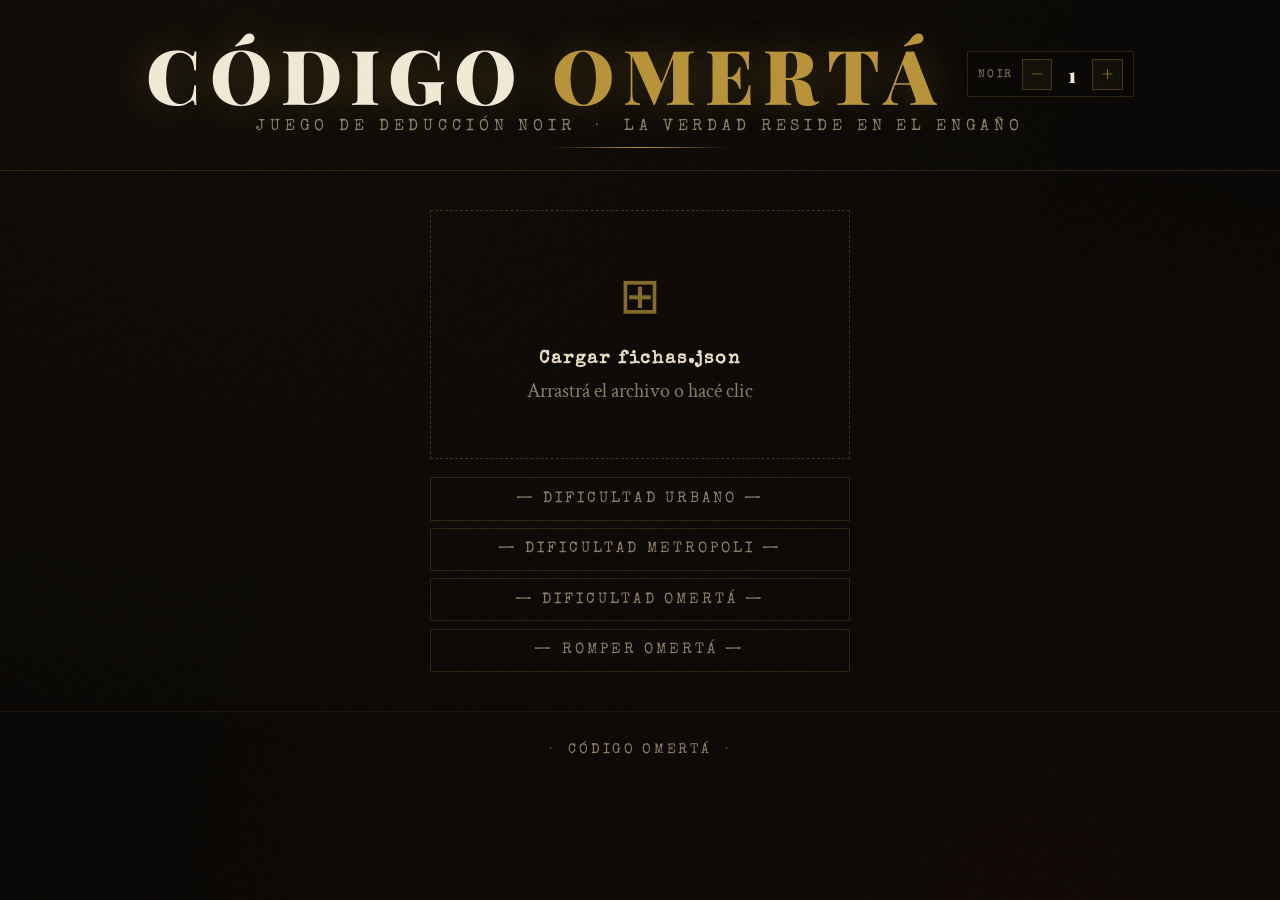
==== index.html @ 235cc838 "Add files via upload" ====
<!DOCTYPE html>
<html lang="es">
<head>
<meta charset="UTF-8">
<meta name="viewport" content="width=device-width, initial-scale=1.0">
<title>Código Omertá</title>
<link rel="icon" type="image/x-icon" href="assets/icon.ico">
<link rel="shortcut icon" type="image/x-icon" href="assets/icon.ico">
<link href="https://fonts.googleapis.com/css2?family=Playfair+Display:ital,wght@0,700;0,900;1,700&family=Special+Elite&family=Crimson+Text:ital,wght@0,400;0,600;1,400&display=swap" rel="stylesheet">
<link rel="stylesheet" href="css/estilo.css">
<script defer src="https://cloud.umami.is/script.js" data-website-id="58cd7a95-952a-4917-843e-e14edb007d54"></script>
</head>
<body>

<header class="cabecera">
  <div class="cabecera-fila">
    <div class="titulo-juego">Código <span>Omertá</span></div>
    <div class="noir-control" aria-label="Control Noir">
      <span class="noir-label">NOIR</span>
      <button class="noir-btn" id="noir-menos" type="button" title="Bajar nivel noir">−</button>
      <div class="noir-num" id="noir-num">1</div>
      <button class="noir-btn" id="noir-mas" type="button" title="Subir nivel noir">+</button>
    </div>
  </div>
  <div class="subtitulo">Juego de deducción noir &nbsp;·&nbsp; La Verdad Reside en el Engaño</div>
</header>

<!-- PANTALLA DE CARGA -->
<div id="pantalla-carga">
  <div style="display:flex;flex-direction:column;align-items:center;gap:.75rem;width:100%;max-width:420px;margin:0 auto;">
    <div class="zona-carga" id="zona-drop" style="width:100%;">
      <input type="file" id="input-json" accept=".json">
      <div class="zona-carga-icono">⊞</div>
      <strong>Cargar fichas.json</strong>
      <p style="margin-top:.5rem">Arrastrá el archivo o hacé clic</p>
    </div>

    <div style="display:flex;flex-direction:column;align-items:center;gap:.4rem;width:100%;margin-top:.3rem;">
      <button class="btn-demo" onclick="cargarJSON('json/fichas_urbano.json')">— Dificultad Urbano —</button>
      <button class="btn-demo" onclick="cargarJSON('json/fichas_metro.json')">— Dificultad Metropoli —</button>
      <button class="btn-demo" onclick="cargarJSON('json/fichas_omerta.json')">— Dificultad Omertá —</button>
      <button class="btn-demo" onclick="cargarJSON('json/casos_finales.json')">— Romper Omertá —</button>
    </div>
  </div>
</div>

<!-- PANTALLA DE JUEGO -->
<div id="pantalla-juego">
  <nav class="nav-fichas" id="nav-fichas">
    <button class="btn-volver" onclick="volverInicio()">← Salir</button>
  </nav>
  <div class="contenido-ficha" id="contenido-ficha"></div>
  
    <div class="reglas-portada">
    <div class="reglas-titulo">Instrucciones de juego</div>
    <div class="regla">
      <div class="regla-num">1</div>
      <div class="regla-txt"><strong>Misión:</strong> Descubrí al único culpable entre los sospechosos del caso.</div>
    </div>
    <div class="regla">
      <div class="regla-num">2</div>
      <div class="regla-txt"><strong>Evidencia:</strong> Cada ficha indica la cantidad exacta de <em>verdades</em> en la partida. El resto miente. No te fíes.</div>
    </div>
    <div class="regla">
      <div class="regla-num">3</div>
      <div class="regla-txt"><strong>Instinto:</strong> Una acusación <strong>mentira</strong> descarta al acusado. Una descripción <strong>mentira</strong> descarta ese rasgo del culpable.</div>
    </div>
    <div class="regla">
      <div class="regla-num">4</div>
      <div class="regla-txt"><strong>Niebla gris:</strong> Los inocentes mienten por muchas razones. El culpable puede decir la verdad para despistar.</div>
    </div>
    <div class="regla">
      <div class="regla-num">5</div>
      <div class="regla-txt">Cuando estés seguro, seleccioná un sospechoso y Acusalo Formalmente</em>.</div>
    </div>
    <div class="regla">
      <div class="regla-num">◆</div>
      <div class="regla-txt">Resuelve todos los crimenes de una Ficha de Casos y pon bajo custodia a los sospechosos, una vez reunas a los conspiradores podras desenmascarar a la mente maestra en las sombras.</div>
    </div>
  </div>
  
  
</div>


  
  
<div class="ornamento" id="ornamento-pie" style="display:none"><span class="span_pie">✦ ✦ &nbsp;</span>UN BUEN DETECTIVE DEDUCE MÁS DE UNA MENTIRA QUE DE UNA VERDAD<span class="span_pie">&nbsp; ✦ ✦</span></div>
<footer class="pie">&nbsp;·&nbsp; Código Omertá &nbsp;·&nbsp; <span id="pie-info"></span></footer>

<audio id="noir-audio" preload="auto" loop></audio>

<script src="js/nucleo.js"></script>
<script src="js/historial.js"></script>
<script src="js/juego.js"></script>
<script src="js/interacciones.js"></script>
<script src="js/hilos.js"></script>
<script src="js/ayuda.js"></script>
</body>
</html>
---- css/estilo.css ----
:root {
    --negro:       #0a0806;
    --carbon:      #111009;
    --tinta:       #1a1610;
    --sepia:       #2a2218;
    --oro-viejo:   #b8933a;
	--oro-sospechoso:   #b8933a;
    --oro-suave:   #7C6327;
    --crema:       #e8dcc4;
    --crema-suave: #f0e8d4;
    --rojo-sangre: #7a1a1a;
    --rojo-vivo:   #9b2020;
    --verde-pista: #2a4a2a;
    --verde-claro: #4a8a4a;
    --amarillo-suave: #d4b44a;
    --texto-principal: #d4c9a8;
    --texto-suave:     #8a7d65;
	
  }

  * { margin:0; padding:0; box-sizing:border-box; }

  html { font-size: 18px; }

  body {
    background-color: var(--negro);
    color: var(--texto-principal);
    font-family: 'Crimson Text', Georgia, serif;
    font-size: 1rem;
    min-height: 100vh;
    background-image:
      radial-gradient(ellipse at 20% 0%,  rgba(184,147,58,0.04) 0%, transparent 60%),
      radial-gradient(ellipse at 80% 100%, rgba(122,26,26,0.06)  0%, transparent 60%);
  }
  body::before {
    content:''; position:fixed; inset:0; pointer-events:none; z-index:9999; opacity:0.3;
    background-image:url("data:image/svg+xml,%3Csvg viewBox='0 0 200 200' xmlns='http://www.w3.org/2000/svg'%3E%3Cfilter id='n'%3E%3CfeTurbulence type='fractalNoise' baseFrequency='0.85' numOctaves='4' stitchTiles='stitch'/%3E%3C/filter%3E%3Crect width='100%25' height='100%25' filter='url(%23n)' opacity='0.05'/%3E%3C/svg%3E");
  }

  /* ── HEADER ── */
  .cabecera {
    text-align:center; padding:2rem 2rem 1.2rem;
    border-bottom:1px solid rgba(184,147,58,0.2);
  }
  .cabecera::after {
    content:''; display:block; width:180px; height:1px; margin:.7rem auto 0;
    background:linear-gradient(90deg,transparent,var(--oro-viejo),transparent);
  }
  .titulo-juego {
    font-family:'Playfair Display',serif; font-size:clamp(2.5rem,6vw,4.2rem);
    font-weight:900; letter-spacing:.12em; text-transform:uppercase;
    color:var(--crema-suave); text-shadow:0 0 40px rgba(184,147,58,.3); line-height:1;
  }
  .titulo-juego span { color:var(--oro-viejo); }
  .subtitulo {
    font-family:'Special Elite',monospace; font-size:.9rem; letter-spacing:.3em;
    color:var(--texto-suave); text-transform:uppercase; margin-top:.4rem;
  }

  .cabecera-fila {
    display:flex; align-items:center; justify-content:center; gap:1.2rem;
    flex-wrap:wrap;
  }

  .noir-control {
    display:flex; align-items:center; gap:.45rem;
    padding:.4rem .55rem .35rem;
    border:1px solid rgba(184,147,58,.2);
    background:rgba(0,0,0,.14);
    min-width:fit-content;
  }
  .noir-label {
    font-family:'Special Elite',monospace; font-size:.62rem; letter-spacing:.22em;
    text-transform:uppercase; color:var(--texto-suave);
  }
  .noir-btn {
    width:1.7rem; height:1.7rem; border:1px solid rgba(184,147,58,.3);
    background:rgba(184,147,58,.06); color:var(--oro-viejo);
    font-family:'Playfair Display',serif; font-size:1.1rem; font-weight:900;
    cursor:pointer; transition:all .18s; line-height:1;
    display:flex; align-items:center; justify-content:center;
    -webkit-appearance:none; appearance:none; flex-shrink:0;
  }
  .noir-btn:hover { background:rgba(184,147,58,.18); border-color:var(--oro-viejo); }
  .noir-btn:active { transform:scale(.92); }
  .noir-num {
    min-width:1.3rem; text-align:center;
    font-family:'Playfair Display',serif; font-size:1.15rem; font-weight:900;
    color:var(--crema-suave);
  }

  body.noir-2,
  body.noir-3,
  body.noir-4 {
    --oro-viejo:   #ffffff;
    --crema:       #ffffff;
    --crema-suave: #ffffff;
    --texto-principal: #ffffff;
    --texto-suave:  #ffffff;
	--oro-suave:   #5C5C5C;
	--oro-sospechoso:   #9b2020;
  }
  body.noir-2 .titulo-juego,
  body.noir-3 .titulo-juego,
  body.noir-4 .titulo-juego { color:#ffffff; text-shadow:none; }
  body.noir-2 .titulo-juego span,
  body.noir-3 .titulo-juego span,
  body.noir-4 .titulo-juego span { color:#9b2020; }
  body.noir-2 .subtitulo,
  body.noir-2 .tag,
  body.noir-2 .decl-atrib,
  
  body.noir-2 .decl-id,
  body.noir-2 .card-atribs,
  body.noir-2 .btn-ficha,
  body.noir-2 .btn-volver,
  body.noir-2 .btn-sec,
  body.noir-2 .btn-demo,
  body.noir-2 .noir-label,
  body.noir-2 .noir-num,
  body.noir-2 .acusaciones-label,
  body.noir-3 .subtitulo,
  body.noir-3 .tag,
  body.noir-3 .decl-atrib,
  body.noir-3 .decl-cat,
  
  body.noir-3 .card-atribs,
  body.noir-3 .btn-ficha,
  body.noir-3 .btn-volver,
  body.noir-3 .btn-sec,
  body.noir-3 .btn-demo,
  body.noir-3 .noir-label,
  body.noir-3 .noir-num,
  body.noir-3 .acusaciones-label,
  body.noir-4 .subtitulo,
  body.noir-4 .tag,
  body.noir-4 .decl-atrib,
  body.noir-4 .decl-cat,
  
  body.noir-4 .card-atribs
  body.noir-4 .btn-ficha,
  body.noir-4 .btn-volver,
  body.noir-4 .btn-sec,
  body.noir-4 .btn-demo,
  body.noir-4 .noir-label,
  body.noir-4 .noir-num,
  body.noir-4 .acusaciones-label {
    color:#a1a1a1;
  }
  body.noir-2 .decl-cat,
  body.noir-3 .decl-id,
  body.noir-4 .decl-id {
	color:#FFFFFF;
  }
  
  body.noir-2 .tag,
  body.noir-2 .noir-control,
  body.noir-2 .noir-btn,
  body.noir-2 .btn-ficha,
  body.noir-2 .btn-volver,
  body.noir-2 .btn-sec,
  body.noir-2 .btn-demo,
  body.noir-3 .tag,
  body.noir-3 .noir-control,
  body.noir-3 .noir-btn,
  body.noir-3 .btn-ficha,
  body.noir-3 .btn-volver,
  body.noir-3 .btn-sec,
  body.noir-3 .btn-demo,
  body.noir-4 .tag,
  body.noir-4 .noir-control,
  body.noir-4 .noir-btn,
  body.noir-4 .btn-ficha,
  body.noir-4 .btn-volver,
  body.noir-4 .btn-sec,
  body.noir-4 .btn-demo {
    border-color:rgba(255,255,255,.35);
  }
  /* noir: fracaso con opacidad baja, éxito preserva rojo */
  body.noir-2 .btn-ficha.hist-fracaso,
  body.noir-3 .btn-ficha.hist-fracaso,
  body.noir-4 .btn-ficha.hist-fracaso {
    opacity:.3; border-color:rgba(255,255,255,.2); color:#a1a1a1;
  }
  body.noir-2 .btn-ficha.hist-exito,
  body.noir-3 .btn-ficha.hist-exito,
  body.noir-4 .btn-ficha.hist-exito {
    border-color:var(--rojo-sangre); color:var(--rojo-sangre);
  }
  body.noir-2 .btn-ficha.hist-exito.activo,
  body.noir-3 .btn-ficha.hist-exito.activo,
  body.noir-4 .btn-ficha.hist-exito.activo {
    background:var(--rojo-sangre); color:#fff; border-color:var(--rojo-sangre);
  }
  body.noir-2 .ficha-numero,
  body.noir-3 .ficha-numero,
  body.noir-4 .ficha-numero {
	color: rgba(255,255,255,.3);
  }

  /* ── CARGA ── */
  #pantalla-carga {
    display:flex; flex-direction:column; align-items:center; justify-content:center;
    min-height:60vh; gap:2rem;
  }
  .zona-carga {
    border:1px dashed rgba(184,147,58,.3); padding:3rem 4rem; text-align:center;
    cursor:pointer; transition:all .3s; position:relative;
  }
  .zona-carga:hover { border-color:var(--oro-viejo); background:rgba(184,147,58,.03); }
  .zona-carga input[type=file] { position:absolute; inset:0; opacity:0; cursor:pointer; width:100%; height:100%; }
  .zona-carga-icono { font-size:2.8rem; color:var(--oro-viejo); margin-bottom:.8rem; opacity:.7; }
  .zona-carga p   { color:var(--texto-suave); font-size:1.1rem; }
  .zona-carga strong { color:var(--crema); font-family:'Special Elite',monospace; font-size:1rem; letter-spacing:.1em; }
  .btn-demo {
    font-family:'Special Elite',monospace; font-size:.85rem; letter-spacing:.2em; width:100%; 
    text-transform:uppercase; color:var(--texto-suave); background:none;
    border:1px solid rgba(184,147,58,.2); padding:.7rem 1.8rem; cursor:pointer; transition:all .3s;
  }
  .btn-demo:hover { color:var(--oro-viejo); border-color:var(--oro-viejo); }

  /* ── JUEGO ── */
  #pantalla-juego { display:none; }

  /* ── NAV FICHAS ── */
  .nav-fichas {
    display:flex; align-items:center; justify-content:center; gap:.5rem;
    padding:1rem 2rem; border-bottom:1px solid rgba(184,147,58,.1); flex-wrap:wrap;
  }
  .btn-volver {
    font-family:'Special Elite',monospace; font-size:.75rem; letter-spacing:.15em;
    padding:.4rem .9rem; background:none; border:1px solid rgba(184,147,58,.15);
    color:var(--texto-suave); cursor:pointer; transition:all .2s; text-transform:uppercase;
    -webkit-appearance:none; appearance:none;
  }
  .btn-volver:hover { color:var(--rojo-sangre); border-color:var(--rojo-sangre); }
  .btn-ficha {
    font-family:'Special Elite',monospace; font-size:.8rem; letter-spacing:.15em;
    padding:.4rem .9rem; background:none; border:1px solid rgba(184,147,58,.2);
    color:var(--texto-suave); cursor:pointer; transition:all .2s;
    -webkit-appearance:none; appearance:none;
  }
  .btn-ficha:hover { color:var(--crema); border-color:var(--oro-viejo); }
  .btn-ficha.activo  { background:var(--oro-viejo); color:var(--negro); border-color:var(--oro-viejo); }
  /* historial: éxito=rojo, fracaso=gris */
  .btn-ficha.hist-exito  { border-color:var(--rojo-sangre); color:var(--rojo-sangre); }
  .btn-ficha.hist-exito.activo  { background:var(--rojo-sangre); color:var(--crema); border-color:var(--rojo-sangre); }
  .btn-ficha.hist-fracaso { border-color:rgba(130,130,130,.4); color:rgba(130,130,130,.6); }
  .btn-ficha.hist-fracaso.activo { background:rgba(100,100,100,.3); color:var(--crema); border-color:rgba(130,130,130,.5); }
  /* caso final: distinguido en rojo sangre, bloqueado hasta resolver los casos previos */
  .btn-ficha.caso-final { border-color:var(--rojo-sangre); }
  .btn-ficha.bloqueado {
    cursor:not-allowed; opacity:.45; color:rgba(130,130,130,.5);
    border-style:dashed; border-color:rgba(130,130,130,.35);
  }
  .btn-ficha.bloqueado:hover { color:rgba(130,130,130,.5); border-color:rgba(130,130,130,.35); }
  .btn-reset-nav {
    font-family:'Special Elite',monospace; font-size:.65rem; letter-spacing:.15em;
    text-transform:uppercase; color:var(--texto-suave); background:none;
    border:1px solid rgba(184,147,58,.15); padding:.35rem .7rem; cursor:pointer;
    transition:all .2s; margin-left:.3rem;
    -webkit-appearance:none; appearance:none;
  }
  .btn-reset-nav:hover { color:var(--rojo-sangre); border-color:var(--rojo-sangre); }

  /* ── CONTENIDO ── */
  .contenido-ficha { max-width:1025px; margin:0 auto; padding:2rem 1.5rem 1rem; position:relative; }

  .ficha-header {
    display:flex; align-items:flex-start; justify-content:space-between;
    margin-bottom:1.8rem; padding-bottom:1rem;
    border-bottom:1px solid rgba(184,147,58,.15); gap:1rem; flex-wrap:wrap;
  }
  .ficha-numero {
    font-family:'Playfair Display',serif; font-size:3rem; font-weight:900;
    color:rgba(184,147,58,.4); line-height:1;
  }
  .ficha-meta { flex:1; }
  .ficha-titulo {
    font-family:'Playfair Display',serif; font-size:1.5rem; font-weight:700;
    font-style:italic; color:var(--crema-suave); margin-bottom:.35rem;
  }
  .ficha-distrito {
    font-family:'Special Elite',monospace; font-size:.78rem; letter-spacing:.18em;
    text-transform:uppercase; color:var(--oro-viejo); margin-bottom:.6rem;
  }
  .ficha-tags { display:flex; gap:.5rem; flex-wrap:wrap; }
  .tag {
    font-family:'Special Elite',monospace; font-size:.75rem; letter-spacing:.2em;
    text-transform:uppercase; padding: 0.35rem .65rem 0.25rem .65rem; border:1px solid;
  }
  .tag-dificultad { border-color:var(--oro-viejo); color:var(--oro-viejo); }
  .tag-info       { border-color:rgba(184,147,58,.3); color:var(--texto-suave); }

  .seccion-titulo {
    font-family:'Special Elite',monospace; font-size:.8rem; letter-spacing:.35em;
    text-transform:uppercase; color:var(--texto-suave); margin-bottom:.9rem;
    display:flex; align-items:center; gap:1rem;
  }
  .seccion-titulo::after { content:''; flex:1; height:1px; background:rgba(184,147,58,.15); }

  /* ── GRID SOSPECHOSOS ── */
  .grid-sospechosos {
    display:grid; grid-template-columns:repeat(auto-fill,minmax(180px,1fr));
    gap:1rem; margin-bottom:2.5rem;
  }

  .carta-sospechoso {
    border:1px solid rgba(184,147,58,.15); background:var(--carbon);
    cursor:pointer; transition:all .22s; position:relative; overflow:hidden;
    user-select:none;
  }
  .carta-sospechoso::before {
    content:''; position:absolute; inset:0;
    background:linear-gradient(135deg,rgba(184,147,58,.03) 0%,transparent 60%);
    pointer-events:none;
  }
  .carta-sospechoso:hover:not(.bloqueada) {
    border-color:var(--oro-suave); transform:translateY(-2px);
    box-shadow:0 6px 20px rgba(0,0,0,.6);
  }
  /* estados jugador */
  .carta-sospechoso.sospechado {
    border-color:var(--oro-sospechoso);
  }
  .carta-sospechoso.inocente-marcado {
    opacity:.38; border-color:rgba(184,147,58,.06);
  }
  .carta-sospechoso.inocente-marcado::after {
    content:'INOCENTE'; position:absolute; inset:0; display:flex; align-items:center;
    justify-content:center; font-family:'Special Elite',monospace; font-size:.6rem;
    letter-spacing:.2em; color:rgba(255,255,255,.25); pointer-events:none;
  }
  /* estados revelados */
  .carta-sospechoso.culpable-revelado {
    border-color:var(--rojo-vivo);
    box-shadow:0 0 0 2px rgba(155,32,32,.5),0 8px 24px rgba(122,26,26,.4);
  }
  .carta-sospechoso.inocente-revelado { opacity:.42; border-color:rgba(184,147,58,.06); }
  .carta-sospechoso.bloqueada { cursor:default; }

  /* avatar */
  .avatar-wrap {
    width:100%; aspect-ratio:585/743; background:var(--sepia); overflow:hidden;
    display:flex; align-items:center; justify-content:center; position:relative;
  }
  .avatar-wrap img {
    width:100%; height:100%; object-fit:cover; object-position:top center;
    display:block;
  }
  .avatar-emoji {
    font-size:2.4rem; color:rgba(184,147,58,.25);
    font-family:'Playfair Display',serif; font-style:italic;
  }
  /* overlay tachado inocente */
  .inocente-marcado .avatar-wrap::after {
    content:'✕'; position:absolute; inset:0; display:flex; align-items:center;
    justify-content:center; font-size:3.5rem; color:rgba(180,60,60,.35);
    font-family:sans-serif; pointer-events:none;
  }

  .badge-culpable {
    position:absolute; top:.35rem; right:.35rem;
    background:var(--rojo-sangre); color:var(--crema);
    font-family:'Special Elite',monospace; font-size:.5rem; letter-spacing:.1em;
    padding:.12rem .35rem; text-transform:uppercase; display:none; z-index:2;
  }
  .culpable-revelado .badge-culpable { display:block; }

  .card-info { padding:.65rem .75rem; }
  .card-nombre {
    font-family:'Playfair Display',serif; font-size:1rem; font-weight:700;
    color:var(--crema-suave); line-height:1.2; margin-bottom:.2rem;
  }
  .card-atribs {
    font-family:'Special Elite',monospace; font-size:.68rem; letter-spacing:.1em;
    color:var(--texto-suave); text-transform:uppercase;
  }

  /* ── TOGGLE INOCENTE ── */
  .btn-toggle-inocente {
    width:100%; padding:.35rem .4rem; background:rgba(184,147,58,.04);
    border:none; border-top:1px solid rgba(184,147,58,.1);
    color:var(--texto-suave); font-family:'Special Elite',monospace;
    font-size:.7rem; letter-spacing:.12em; text-transform:uppercase;
    cursor:pointer; transition:all .2s;
  }
  .btn-toggle-inocente:hover { background:rgba(184,147,58,.09); color:var(--crema); }
  .inocente-marcado .btn-toggle-inocente {
    background:rgba(180,60,60,.07); color:rgba(180,100,100,.6);
    border-top-color:rgba(180,60,60,.15);
  }

  /* ── DECLARACIONES ── */
  .lista-declaraciones { display:flex; flex-direction:column; gap:1px; margin-bottom:2.5rem; }

  .declaracion {
    background:var(--carbon); border-left:2px solid rgba(184,147,58,.1);
    padding:.95rem 1.1rem .95rem .5rem; display:grid;
    grid-template-columns:auto 1fr auto;
    gap:.9rem; align-items:start; transition:border-color .25s;
  }
  .declaracion:hover { border-left-color:rgba(184,147,58,.28); }
  .declaracion.verdad-revelada  { border-left-color:rgba(100,180,100,.65); }
  .declaracion.mentira-revelada { border-left-color:rgba(180,60,60,.65); }

  .decl-id {
    font-family:'Special Elite',monospace; font-size:.75rem;
    color:var(--texto-suave); letter-spacing:.1em; padding-top:.12rem; white-space:nowrap;
  }
  .decl-cuerpo { }

  .decl-topbar{
    display:flex; align-items:center; justify-content:space-between;
    margin-bottom:.45rem; gap:1rem;
  }
  .decl-persona{
    display:flex; align-items:center; gap:.55rem; flex-wrap:wrap;
  }
  .decl-atrib{
    font-family:'Special Elite',monospace; font-size:.62rem; letter-spacing:.12em;
    text-transform:uppercase; color:var(--oro-viejo);
  }
  .decl-chinches-bar{ display:flex; gap:1.35rem; align-items:center; }
  .decl-nombre {
    font-family:'Playfair Display',serif; font-size:1.1rem; font-weight:700;
    color:var(--crema); margin-bottom:.12rem;
    cursor:pointer; transition:opacity .2s, color .2s;
    user-select:none;
  }
  .decl-nombre:hover { color:var(--oro-viejo); }
  .decl-nombre.inocente-decl { opacity:.35; color:var(--texto-suave); }
  .decl-nombre.culpable-decl { color:#9b2121; text-shadow:0 0 8px rgba(224,48,48,.45); }
  .decl-cat {
    font-family:'Special Elite',monospace; font-size:.7rem; letter-spacing:.15em;
    text-transform:uppercase; color:var(--texto-suave); margin-bottom:.45rem;
  }
  .decl-texto { font-size:1.1rem; line-height:1.65; color:var(--texto-principal); font-style:italic; }

  /* ── MARCADOR V/M del jugador ── */
  .decl-marcador {
    display:flex; flex-direction:column; gap:.3rem; align-items:center; padding-top:.05rem;
  }
  .btn-vm {
    width:2.4rem; height:2.4rem; border:1px solid; background:none;
    font-family:'Playfair Display',serif; font-size:1.1rem; font-weight:900;
    cursor:pointer; transition:all .18s; line-height:1;
    display:flex; align-items:center; justify-content:center;
    touch-action:manipulation; -webkit-tap-highlight-color:transparent; user-select:none;
  }
  .btn-vm.v-btn { border-color:rgba(100,180,100,.3); color:rgba(100,180,100,.4); }
  .btn-vm.v-btn.activo { background:rgba(100,180,100,.15); border-color:#6ab46a; color:#6ab46a; }
  .btn-vm.v-btn.amarillo { background:rgba(212,180,74,.15); border-color:#d4b44a; color:#d4b44a; }
  .btn-vm.m-btn { border-color:rgba(180,60,60,.3); color:rgba(180,60,60,.4); }
  .btn-vm.m-btn.activo { background:rgba(180,60,60,.15); border-color:#b43c3c; color:#b43c3c; }
  .btn-vm.m-btn.amarillo { background:rgba(212,180,74,.15); border-color:#d4b44a; color:#d4b44a; }
  /* :hover solo en dispositivos con puntero real (mouse). En táctiles, :hover
     queda "pegado" tras el toque (no hay mouseout) y simulaba el look de .activo
     incluso cuando el botón ya estaba apagado → por eso nunca se veía gris. */
  @media (hover:hover) and (pointer:fine) {
    .btn-vm.v-btn:hover { background:rgba(100,180,100,.15); border-color:#6ab46a; color:#6ab46a; }
    .btn-vm.m-btn:hover { background:rgba(180,60,60,.15); border-color:#b43c3c; color:#b43c3c; }
  }

  /* VM de revelación (reemplaza los botones) */
  .decl-vm-resultado {
    font-family:'Playfair Display',serif; font-size:1.5rem; font-weight:900;
    min-width:2rem; text-align:center; display:none; padding-top:.05rem;
  }
  .decl-vm-resultado.v { color:#6ab46a; display:block; }
  .decl-vm-resultado.m { color:#b43c3c; display:block; }
  .decl-vm-resultado.s {
    color:var(--texto-suave); display:block; font-size:1.2rem; opacity:.55;
    letter-spacing:.05em;
  }
  /* declaración silenciada por Omertá */
  .declaracion.silenciada-revelada {
    border-left-color:rgba(155,32,32,.45);
    opacity:.62;
  }
  .declaracion.silenciada-revelada .decl-texto {
    text-decoration: line-through;
    text-decoration-color: rgba(155,32,32,.4);
  }

  /* ── ZONA ACCIÓN ── */
  .zona-accion {
    background:var(--carbon); border:1px solid rgba(184,147,58,.15);
    padding:1.3rem 1.6rem; margin-bottom:1.4rem;
  }
  .accion-pregunta {
    font-family:'Playfair Display',serif; font-size:1.25rem; font-style:italic;
    color:var(--crema-suave); margin-bottom:.8rem;
  }
  .accion-seleccion {
    font-family:'Special Elite',monospace; font-size:.9rem; letter-spacing:.1em;
    color:var(--oro-viejo); margin-bottom:1rem; min-height:1.1em;
  }
  .btn-acusar {
    font-family:'Special Elite',monospace; font-size:.85rem; letter-spacing:.25em;
    text-transform:uppercase; padding:.85rem 2.2rem; background:var(--rojo-sangre);
    color:var(--crema-suave); border:none; cursor:pointer; transition:all .25s;
    display:none;
  }
  .btn-acusar:hover { background:var(--rojo-vivo); box-shadow:0 0 18px rgba(155,32,32,.4); }
  .btn-acusar.visible { display:inline-block; }

  /* ── RESULTADO ── */
  .resultado {
    display:none; padding:1.4rem 1.6rem; border:1px solid; margin-bottom:1.4rem;
  }
  .resultado.correcto  { border-color:rgba(100,180,100,.4); background:rgba(100,180,100,.05); }
  .resultado.incorrecto{ border-color:rgba(180,60,60,.4);   background:rgba(180,60,60,.05); }
  .resultado-icono  { font-size:1.6rem; margin-bottom:.4rem; }
  .resultado-titulo {
    font-family:'Playfair Display',serif; font-size:1.7rem; font-weight:900; margin-bottom:.25rem;
  }
  .resultado.correcto  .resultado-titulo { color:#6ab46a; }
  .resultado.incorrecto .resultado-titulo { color:#b43c3c; }
  .resultado.correcto .resultado-titulo.titulo-omerta-roto { color:#9b2020; }
  .resultado-detalle { font-size:1.05rem; color:var(--texto-suave); font-style:italic; line-height:1.6; }

  .acciones-post-resultado { display:flex; gap:.8rem; flex-wrap:wrap; align-items:center; }

  .btn-sec {
    font-family:'Special Elite',monospace; font-size:.8rem; letter-spacing:.2em;
    text-transform:uppercase; padding:.6rem 1.6rem; background:none;
    border:1px solid rgba(184,147,58,.25); color:var(--texto-suave);
    cursor:pointer; transition:all .25s; margin-top:.5rem;
  }
  .btn-sec:hover { color:var(--oro-viejo); border-color:var(--oro-viejo); }

  /* ── ACUSACIONES COUNTER ── */
  .acusaciones-wrap {
    border-top: 1px solid rgba(184,147,58,.12);
    padding: .5rem .6rem .35rem;
    background: rgba(0,0,0,.18);
  }
  .acusaciones-label {
    font-family:'Special Elite',monospace; font-size:.6rem; letter-spacing:.22em;
    text-transform:uppercase; color:var(--texto-suave); text-align:center;
    margin-bottom:.3rem;
  }
  .acusaciones-ctrl {
    display:flex; align-items:center; justify-content:center; gap:.4rem;
  }
  .btn-acus {
    width:1.7rem; height:1.7rem; border:1px solid rgba(184,147,58,.3);
    background:rgba(184,147,58,.06); color:var(--oro-viejo);
    font-family:'Playfair Display',serif; font-size:1.1rem; font-weight:900;
    cursor:pointer; transition:all .18s; line-height:1;
    display:flex; align-items:center; justify-content:center;
    -webkit-appearance:none; appearance:none; flex-shrink:0;
  }
  .btn-acus:hover { background:rgba(184,147,58,.18); border-color:var(--oro-viejo); }
  .btn-acus:active { transform:scale(.92); }
  .acusaciones-num {
    font-family:'Playfair Display',serif; font-size:1.1rem; font-weight:900;
    color:var(--crema-suave); min-width:1.4rem; text-align:center;
  }
  /* puntitos indicadores */
  .acusaciones-dots {
    display:flex; justify-content:center; gap:.22rem; margin-top:.28rem; flex-wrap:wrap;
    min-height:.55rem;
  }
  .acus-dot {
    width:.42rem; height:.42rem; border-radius:50%;
    background:var(--rojo-sangre);
    box-shadow:0 0 4px rgba(155,32,32,.6);
    animation: dotPop .18s ease;
  }
  @keyframes dotPop {
    from { transform:scale(0); opacity:0; }
    to   { transform:scale(1); opacity:1; }
  }

  /* ── HILOS Y CHINCHES ── */
  #hilo-svg {
    position:absolute; inset:0; pointer-events:none; z-index:1;
    overflow:visible;
  }
  .hilo-line {
    stroke:#c0392b; stroke-width:1.5; fill:none;
    filter:drop-shadow(0 0 2px rgba(192,57,43,.5));
    opacity:.82;
  }
  .hilo-line.preview {
    stroke-dasharray:5,4; opacity:.5; stroke-width:1.2;
  }
  /* barra de chinches encima de cada carta sospechoso */
  .chinche-bar {
    display:flex; align-items:center; justify-content:space-between;
    padding:0 .45rem; height:1.35rem;
    background:linear-gradient(180deg, rgba(30,22,14,.95) 0%, rgba(20,15,8,.9) 100%);
    border-bottom:1px solid rgba(184,147,58,.18);
    position:relative;
  }
  .chinche-bar-label {
    font-family:'Special Elite',monospace; font-size:.55rem; letter-spacing:.18em;
    text-transform:uppercase; color:var(--texto-suave); pointer-events:none;
    position:absolute; left:50%; transform:translateX(-50%); white-space:nowrap;
  }
  .chinche-row {
    display:flex; gap:.35rem; align-items:center;
  }
  /* chinche en declaraciones */
  .decl-chinche-wrap {
    display:flex; flex-direction:column; align-items:center; gap:.55rem;
    padding-top:.1rem; padding-right:.1rem;
  }
  /* la chinche en sí */
  .chinche {
    width:.95rem; height:.95rem; border-radius:50%;
    background:radial-gradient(circle at 35% 30%, #666, #333);
    border:1px solid rgba(255,255,255,.08);
    box-shadow:0 1px 3px rgba(0,0,0,.7), inset 0 1px 0 rgba(255,255,255,.08);
    cursor:grab; flex-shrink:0; position:relative; z-index:20;
    transition:transform .12s, box-shadow .12s, background .15s;
    pointer-events:all;
  }
  .chinche:hover {
    background:radial-gradient(circle at 35% 30%, #999, #555);
    transform:scale(1.22);
    box-shadow:0 2px 6px rgba(0,0,0,.8), inset 0 1px 0 rgba(255,255,255,.15);
  }
  .chinche.activa {
    background:radial-gradient(circle at 35% 30%, #ff9999, #c0392b);
    box-shadow:0 0 0 2px rgba(192,57,43,.6), 0 0 10px rgba(192,57,43,.6);
    transform:scale(1.15); cursor:grabbing;
    animation: chinchePulse .8s ease-in-out infinite alternate;
  }
  .chinche.tiene-hilo {
    background:radial-gradient(circle at 35% 30%, #e88, #9b2020);
    box-shadow:0 0 0 1px rgba(192,57,43,.4), 0 1px 3px rgba(0,0,0,.6);
  }
  .chinche.tiene-hilo:hover {
    background:radial-gradient(circle at 35% 30%, #f99, #b43030);
    box-shadow:0 0 0 2px rgba(192,57,43,.5), 0 2px 6px rgba(0,0,0,.8);
  }
  .chinche.hover-destino {
    background:radial-gradient(circle at 35% 30%, #ffe599, #c09020);
    box-shadow:0 0 0 3px rgba(192,180,43,.7), 0 0 12px rgba(192,160,43,.5);
    transform:scale(1.3);
  }
  .chinche.marcada-verde {
    background:radial-gradient(circle at 35% 30%, #88ee88, #2a7a2a);
    box-shadow:0 0 0 2px rgba(74,138,74,.7), 0 0 10px rgba(74,138,74,.5);
  }
  .chinche.marcada-verde:hover {
    background:radial-gradient(circle at 35% 30%, #aaffaa, #3a9a3a);
    box-shadow:0 0 0 2px rgba(74,138,74,.9), 0 0 14px rgba(74,138,74,.6);
    transform:scale(1.22);
  }
  .chinche.marcada-amarilla {
    background:radial-gradient(circle at 35% 30%, #ffe97a, #b8922a);
    box-shadow:0 0 0 2px rgba(212,180,74,.7), 0 0 10px rgba(212,180,74,.5);
  }
  .chinche.marcada-amarilla:hover {
    background:radial-gradient(circle at 35% 30%, #fff0a0, #d4a030);
    box-shadow:0 0 0 2px rgba(212,180,74,.9), 0 0 14px rgba(212,180,74,.6);
    transform:scale(1.22);
  }
  .chinche.marcada-azul {
    background:radial-gradient(circle at 35% 30%, #7ab8ff, #2a5fa8);
    box-shadow:0 0 0 2px rgba(74,120,212,.7), 0 0 10px rgba(74,120,212,.5);
  }
  .chinche.marcada-azul:hover {
    background:radial-gradient(circle at 35% 30%, #a0d0ff, #3a72c0);
    box-shadow:0 0 0 2px rgba(74,120,212,.9), 0 0 14px rgba(74,120,212,.6);
    transform:scale(1.22);
  }
  .hilo-line.amarilla {
    stroke:#d4b44a; filter:drop-shadow(0 0 2px rgba(212,180,74,.5));
  }
  .hilo-line.verde {
    stroke:#4a8a4a; filter:drop-shadow(0 0 2px rgba(74,138,74,.5));
  }
  .hilo-line.azul {
    stroke:#4a78d4; filter:drop-shadow(0 0 2px rgba(74,120,212,.5));
  }
  .hilo-line.preview.verde {
    stroke:#4a8a4a;
  }
  @keyframes chinchePulse {
    from { box-shadow:0 0 0 2px rgba(192,57,43,.5), 0 0 8px rgba(192,57,43,.4); }
    to   { box-shadow:0 0 0 3px rgba(192,57,43,.3), 0 0 14px rgba(192,57,43,.6); }
  }
  /* cursor cuando hay modo activo */
  body.modo-hilo * { cursor:crosshair !important; }
  body.modo-hilo .chinche { cursor:crosshair !important; }

  .ornamento { text-align:center; color:var(--oro-viejo); opacity:.65; font-size:1rem; letter-spacing:.2em; padding:1rem; }
  .pie { text-align:center; padding:1.8rem 2rem; border-top:1px solid rgba(184,147,58,.1);
    font-family:'Special Elite',monospace; font-size:.75rem; letter-spacing:.2em;
    color:var(--texto-suave); text-transform:uppercase; }
  /* ── REGLAS EN PORTADA ── */
  .reglas-portada {
    max-width: 680px;
    margin: 0px auto;
    border: 1px solid rgba(184,147,58,.2);
    background: var(--carbon);
    padding: 2rem 2.5rem 3rem;
  }
  .reglas-titulo {
    font-family:'Special Elite',monospace; font-size:.8rem; letter-spacing:.35em;
    text-transform:uppercase; color:var(--oro-viejo); text-align:center;
    margin-bottom:1.5rem; padding-bottom:1rem;
    border-bottom:1px solid rgba(184,147,58,.15);
  }
  .regla {
    display:grid; grid-template-columns:2rem 1fr; gap:.6rem;
    margin-bottom:1.1rem; align-items:start;
  }
  .regla:last-child { margin-bottom:0; }
  .regla-num {
    font-family:'Playfair Display',serif; font-size:1.1rem; font-weight:900;
    color:var(--oro-viejo); opacity:.5; line-height:1.4; text-align:right;
  }
  .regla-txt {
    font-family:'Crimson Text',serif; font-size:1.05rem; line-height:1.55;
    color:var(--texto-principal);
  }
  .regla-txt strong { color:var(--crema-suave); font-weight:600; }
  .regla-txt em { color:var(--oro-viejo); font-style:normal; }

  /* ── RESPONSIVE MÓVIL ── */
  @media (max-width: 700px) {
    .grid-sospechosos {
      grid-template-columns: repeat(2, 1fr);
      gap: .6rem;
    }
    .contenido-ficha { padding: 1.5rem 1rem 3rem; }
    .card-info { padding: .5rem .55rem; }
    .card-nombre { font-size: .9rem; }
    .card-atribs { font-size: .6rem; }
    .chinche-bar-label { font-size: .5rem; }
    .btn-toggle-inocente { font-size: .62rem; padding: .3rem .3rem; }
	.span_pie, #pie-info {display:none;}
	.declaracion {padding: .5rem 0rem .95rem .5rem; gap: .5rem;
	.decl-chinches-bar {gap: 0.85rem;}
	.decl-persona{ gap: 0.1rem;}
	.decl-cat{margin-top: 0.2rem;}
	.chinche { width: 1.20rem; height: 1.20rem;}
  }


/* ── AYUDA: ELEMENTOS CLICABLES (categoría / número de carta) ────────────── */
.ayuda-clicable {
  cursor: pointer;
  position: relative;
  display: inline-flex;
  align-items: center;
  gap: .35rem;
  transition: color .2s;
}
.ayuda-clicable:hover { color: var(--oro-viejo); }
.ayuda-clicable .ayuda-signo {
  display: inline-flex;
  align-items: center;
  justify-content: center;
  width: 1.05em;
  height: 1.05em;
  border-radius: 50%;
  border: 1px solid currentColor;
  font-family: 'Special Elite', monospace;
  font-size: .75em;
  line-height: 1;
  opacity: .55;
  transition: opacity .2s, border-color .2s, color .2s;
}
.ayuda-clicable:hover .ayuda-signo {
  opacity: 1;
  color: var(--oro-viejo);
  border-color: var(--oro-viejo);
}

/* ── MODAL DE AYUDA ────────────────────────────────────────────────────── */
.modal-ayuda-overlay {
  position: fixed; inset: 0; z-index: 10000;
  display: none; align-items: center; justify-content: center;
  background: rgba(10,8,6,.78);
  backdrop-filter: blur(2px);
  padding: 1.25rem;
}
.modal-ayuda-overlay.activo { display: flex; }
.modal-ayuda-caja {
  position: relative;
  background: var(--tinta);
  border: 1px solid rgba(184,147,58,.35);
  box-shadow: 0 18px 50px rgba(0,0,0,.55);
  max-width: 560px; width: 100%;
  max-height: 80vh; overflow-y: auto;
  padding: 1.6rem 1.8rem 1.8rem;
  border-radius: 2px;
}
.modal-ayuda-cerrar {
  position: absolute; top: .6rem; right: .7rem;
  background: none; border: none;
  color: var(--texto-suave); font-size: 1.4rem; line-height: 1;
  cursor: pointer; padding: .25rem .5rem;
  transition: color .2s;
}
.modal-ayuda-cerrar:hover { color: var(--rojo-vivo); }
.modal-ayuda-eyebrow {
  font-family: 'Special Elite', monospace; font-size: .72rem;
  letter-spacing: .15em; text-transform: uppercase;
  color: var(--oro-viejo); margin-bottom: .4rem;
}
.modal-ayuda-titulo {
  font-family: 'Playfair Display', serif; font-weight: 700;
  font-size: 1.4rem; color: var(--crema); margin-bottom: .9rem;
  padding-right: 1.5rem;
}
.modal-ayuda-texto {
  font-size: 1.05rem; line-height: 1.7; color: var(--texto-principal);
  font-style: italic; white-space: pre-line;
}

@media (max-width: 600px) {
  .modal-ayuda-caja { padding: 1.3rem 1.2rem 1.5rem; max-height: 85vh; }
  .modal-ayuda-titulo { font-size: 1.2rem; }
  .modal-ayuda-texto { font-size: .98rem; }
}
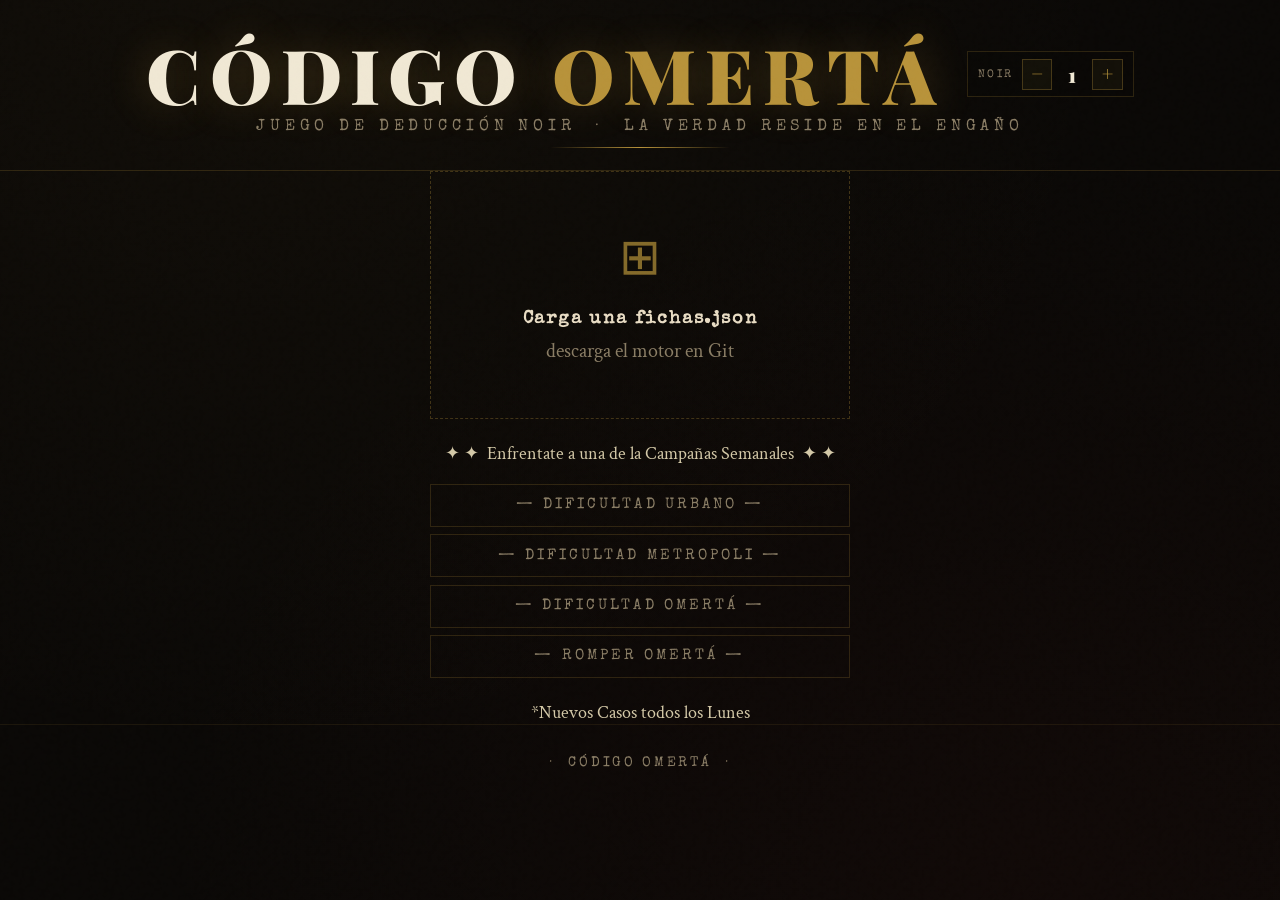
==== commit 0cab8d1b: "Add files via upload" ====
--- a/index.html
+++ b/index.html
@@ -7,8 +7,7 @@
 <link rel="icon" type="image/x-icon" href="assets/icon.ico">
 <link rel="shortcut icon" type="image/x-icon" href="assets/icon.ico">
 <link href="https://fonts.googleapis.com/css2?family=Playfair+Display:ital,wght@0,700;0,900;1,700&family=Special+Elite&family=Crimson+Text:ital,wght@0,400;0,600;1,400&display=swap" rel="stylesheet">
-<link rel="stylesheet" href="css/estilo.css">
-<script defer src="https://cloud.umami.is/script.js" data-website-id="58cd7a95-952a-4917-843e-e14edb007d54"></script>
+<link rel="stylesheet" href="css/estilo.css?v=2">
 </head>
 <body>
 
@@ -31,16 +30,17 @@
     <div class="zona-carga" id="zona-drop" style="width:100%;">
       <input type="file" id="input-json" accept=".json">
       <div class="zona-carga-icono">⊞</div>
-      <strong>Cargar fichas.json</strong>
-      <p style="margin-top:.5rem">Arrastrá el archivo o hacé clic</p>
+      <strong>Carga una fichas.json</strong>
+      <p style="margin-top:.5rem">descarga el motor en Git</p>
     </div>
-
+      <p style="margin-top:.5rem">✦ ✦ &nbsp;Enfrentate a una de la Campañas Semanales&nbsp; ✦ ✦</p>
     <div style="display:flex;flex-direction:column;align-items:center;gap:.4rem;width:100%;margin-top:.3rem;">
-      <button class="btn-demo" onclick="cargarJSON('json/fichas_urbano.json')">— Dificultad Urbano —</button>
-      <button class="btn-demo" onclick="cargarJSON('json/fichas_metro.json')">— Dificultad Metropoli —</button>
-      <button class="btn-demo" onclick="cargarJSON('json/fichas_omerta.json')">— Dificultad Omertá —</button>
-      <button class="btn-demo" onclick="cargarJSON('json/casos_finales.json')">— Romper Omertá —</button>
+      <button class="btn-demo" onclick="trackEvento('dificultad_click',{dificultad:'urbano'});cargarJSON('json/fichas_urbano.json')">— Dificultad Urbano —</button>
+      <button class="btn-demo" onclick="trackEvento('dificultad_click',{dificultad:'metropoli'});cargarJSON('json/fichas_metro.json')">— Dificultad Metropoli —</button>
+      <button class="btn-demo" onclick="trackEvento('dificultad_click',{dificultad:'omerta'});cargarJSON('json/fichas_omerta.json')">— Dificultad Omertá —</button>
+      <button class="btn-demo" onclick="trackEvento('dificultad_click',{dificultad:'final'});cargarJSON('json/casos_finales.json')">— Romper Omertá —</button>
     </div>
+	      <p style="margin-top:.5rem">*Nuevos Casos todos los Lunes</p>
   </div>
 </div>
 
@@ -55,11 +55,11 @@
     <div class="reglas-titulo">Instrucciones de juego</div>
     <div class="regla">
       <div class="regla-num">1</div>
-      <div class="regla-txt"><strong>Misión:</strong> Descubrí al único culpable entre los sospechosos del caso.</div>
+      <div class="regla-txt"><strong>Misión:</strong> Descubre al único culpable entre los sospechosos del caso.</div>
     </div>
     <div class="regla">
       <div class="regla-num">2</div>
-      <div class="regla-txt"><strong>Evidencia:</strong> Cada ficha indica la cantidad exacta de <em>verdades</em> en la partida. El resto miente. No te fíes.</div>
+      <div class="regla-txt"><strong>Evidencia:</strong> Cada ficha indica la cantidad exacta de <em>verdades</em> en la partida. El resto miente. No se fíe.</div>
     </div>
     <div class="regla">
       <div class="regla-num">3</div>
@@ -71,12 +71,17 @@
     </div>
     <div class="regla">
       <div class="regla-num">5</div>
-      <div class="regla-txt">Cuando estés seguro, seleccioná un sospechoso y Acusalo Formalmente</em>.</div>
+      <div class="regla-txt">Cuando esté seguro, seleccione un sospechoso y Acuselo Formalmente</em>.</div>
+    </div>
+    <div class="regla">
+      <div class="regla-num">6</div>
+      <div class="regla-txt">Resuelve todos los crimenes de una Ficha de Casos y pon bajo custodia a los sospechosos, una vez reunas a los conspiradores podras desenmascarar a la mente maestra.</div>
     </div>
     <div class="regla">
       <div class="regla-num">◆</div>
-      <div class="regla-txt">Resuelve todos los crimenes de una Ficha de Casos y pon bajo custodia a los sospechosos, una vez reunas a los conspiradores podras desenmascarar a la mente maestra en las sombras.</div>
-    </div>
+      <div class="regla-txt">Una cosa más detective, he oido que el ex agente Arthur Dalton se ha comunicado con usted, tenga cuidado, es un hombre consumido por el deseo de venganza.</div>
+    </div>	
+	
   </div>
   
   
@@ -90,6 +95,7 @@
 
 <audio id="noir-audio" preload="auto" loop></audio>
 
+<script src="js/analytics.js"></script>
 <script src="js/nucleo.js"></script>
 <script src="js/historial.js"></script>
 <script src="js/juego.js"></script>
--- a/css/estilo.css
+++ b/css/estilo.css
@@ -341,7 +341,7 @@
 
   /* avatar */
   .avatar-wrap {
-    width:100%; aspect-ratio:585/743; background:var(--sepia); overflow:hidden;
+    width:100%; aspect-ratio:700/925; background:var(--sepia); overflow:hidden;
     display:flex; align-items:center; justify-content:center; position:relative;
   }
   .avatar-wrap img {
@@ -736,7 +736,7 @@
     .chinche-bar-label { font-size: .5rem; }
     .btn-toggle-inocente { font-size: .62rem; padding: .3rem .3rem; }
 	.span_pie, #pie-info {display:none;}
-	.declaracion {padding: .5rem 0rem .95rem .5rem; gap: .5rem;
+	.declaracion {padding: .5rem 0rem .95rem .5rem; gap: .5rem;}
 	.decl-chinches-bar {gap: 0.85rem;}
 	.decl-persona{ gap: 0.1rem;}
 	.decl-cat{margin-top: 0.2rem;}
@@ -744,80 +744,104 @@
   }
 
 
-/* ── AYUDA: ELEMENTOS CLICABLES (categoría / número de carta) ────────────── */
+/* ── MODAL DE AYUDA (categorías/pistas) ──────────────────────────────────────
+   Usa las variables del tema (--oro-viejo, --crema, etc.) para que el cuadro
+   reaccione igual que el resto de la interfaz a aplicarTemaNoir(). */
+
 .ayuda-clicable {
-  cursor: pointer;
+  cursor: pointer !important;
+  display: inline-block;
+}
+.ayuda-clicable:hover {
+  color: var(--oro-viejo);
+  text-decoration: underline;
+  text-decoration-style: dotted;
+  text-decoration-color: color-mix(in srgb, var(--oro-viejo) 45%, transparent);
+  text-underline-offset: .22em;
+}
+
+#modal-ayuda {
+  position: fixed; inset: 0; z-index: 999999;
+  display: none; align-items: center; justify-content: center;
+  backdrop-filter: blur(4px);
+  padding: 1.25rem;
+  opacity: 0;
+  transition: opacity .25s ease;
+  font-family: 'Crimson Text', Georgia, serif;
+}
+#modal-ayuda.activo { opacity: 1; }
+
+#modal-ayuda .modal-ayuda-caja {
   position: relative;
-  display: inline-flex;
-  align-items: center;
-  gap: .35rem;
-  transition: color .2s;
-}
-.ayuda-clicable:hover { color: var(--oro-viejo); }
-.ayuda-clicable .ayuda-signo {
-  display: inline-flex;
-  align-items: center;
-  justify-content: center;
-  width: 1.05em;
-  height: 1.05em;
-  border-radius: 50%;
-  border: 1px solid currentColor;
-  font-family: 'Special Elite', monospace;
-  font-size: .75em;
-  line-height: 1;
-  opacity: .55;
-  transition: opacity .2s, border-color .2s, color .2s;
-}
-.ayuda-clicable:hover .ayuda-signo {
-  opacity: 1;
-  color: var(--oro-viejo);
-  border-color: var(--oro-viejo);
-}
-
-/* ── MODAL DE AYUDA ────────────────────────────────────────────────────── */
-.modal-ayuda-overlay {
-  position: fixed; inset: 0; z-index: 10000;
-  display: none; align-items: center; justify-content: center;
-  background: rgba(10,8,6,.78);
-  backdrop-filter: blur(2px);
-  padding: 1.25rem;
-}
-.modal-ayuda-overlay.activo { display: flex; }
-.modal-ayuda-caja {
-  position: relative;
-  background: var(--tinta);
-  border: 1px solid rgba(184,147,58,.35);
-  box-shadow: 0 18px 50px rgba(0,0,0,.55);
+  background: linear-gradient(180deg, color-mix(in srgb, var(--oro-viejo) 6%, transparent) 0%, transparent 16%), var(--tinta);
+  border: 1px solid color-mix(in srgb, var(--oro-viejo) 40%, transparent);
+  box-shadow: 0 24px 60px rgba(0,0,0,.65), inset 0 0 40px rgba(0,0,0,.35);
   max-width: 560px; width: 100%;
   max-height: 80vh; overflow-y: auto;
-  padding: 1.6rem 1.8rem 1.8rem;
-  border-radius: 2px;
-}
-.modal-ayuda-cerrar {
-  position: absolute; top: .6rem; right: .7rem;
-  background: none; border: none;
-  color: var(--texto-suave); font-size: 1.4rem; line-height: 1;
-  cursor: pointer; padding: .25rem .5rem;
-  transition: color .2s;
-}
-.modal-ayuda-cerrar:hover { color: var(--rojo-vivo); }
-.modal-ayuda-eyebrow {
-  font-family: 'Special Elite', monospace; font-size: .72rem;
-  letter-spacing: .15em; text-transform: uppercase;
-  color: var(--oro-viejo); margin-bottom: .4rem;
-}
-.modal-ayuda-titulo {
+  padding: 2.1rem 2rem 2rem;
+  border-radius: 3px;
+  transform: scale(.94) translateY(8px);
+  opacity: 0;
+  transition: transform .3s cubic-bezier(.22,1,.36,1), opacity .3s ease;
+  box-sizing: border-box;
+}
+#modal-ayuda.activo .modal-ayuda-caja {
+  transform: scale(1) translateY(0);
+  opacity: 1;
+}
+
+#modal-ayuda .modal-ayuda-caja::before {
+  content: '✦';
+  position: absolute;
+  top: -.65em; left: 50%; transform: translateX(-50%);
+  color: var(--oro-viejo);
+  background: var(--tinta);
+  padding: 0 .6rem;
+  font-size: .95rem;
+}
+
+#modal-ayuda .modal-ayuda-cerrar {
+  position: absolute; top: .55rem; right: .65rem;
+  width: 1.9rem; height: 1.9rem;
+  display: flex; align-items: center; justify-content: center;
+  background: none; border: 1px solid color-mix(in srgb, var(--oro-viejo) 30%, transparent); border-radius: 50%;
+  color: var(--texto-suave); font-size: 1.15rem; line-height: 1;
+  cursor: pointer; transition: color .2s, border-color .2s, transform .2s, background .2s;
+  padding: 0;
+}
+#modal-ayuda .modal-ayuda-cerrar:hover {
+  color: var(--rojo-vivo);
+  border-color: var(--rojo-vivo);
+  background: color-mix(in srgb, var(--rojo-sangre) 12%, transparent);
+  transform: rotate(90deg);
+}
+
+#modal-ayuda .modal-ayuda-eyebrow {
+  font-family: 'Special Elite', monospace; font-size: .7rem;
+  letter-spacing: .22em; text-transform: uppercase;
+  color: var(--oro-viejo); margin-bottom: .55rem;
+  display: flex; align-items: center; gap: .55rem;
+}
+#modal-ayuda .modal-ayuda-eyebrow::after {
+  content: ''; flex: 1; height: 1px;
+  background: linear-gradient(90deg, color-mix(in srgb, var(--oro-viejo) 50%, transparent), transparent);
+}
+
+#modal-ayuda .modal-ayuda-titulo {
   font-family: 'Playfair Display', serif; font-weight: 700;
-  font-size: 1.4rem; color: var(--crema); margin-bottom: .9rem;
-  padding-right: 1.5rem;
-}
-.modal-ayuda-texto {
-  font-size: 1.05rem; line-height: 1.7; color: var(--texto-principal);
+  font-size: 1.55rem; color: var(--crema); margin-bottom: 1.1rem;
+  padding-right: 1.5rem; letter-spacing: .01em;
+}
+
+#modal-ayuda .modal-ayuda-texto {
+  font-size: 1.06rem; line-height: 1.75; color: var(--texto-principal);
   font-style: italic; white-space: pre-line;
+  border-left: 2px solid color-mix(in srgb, var(--oro-viejo) 30%, transparent);
+  padding-left: 1.1rem;
 }
 
 @media (max-width: 600px) {
-  .modal-ayuda-caja { padding: 1.3rem 1.2rem 1.5rem; max-height: 85vh; }
-  .modal-ayuda-titulo { font-size: 1.2rem; }
-  .modal-ayuda-texto { font-size: .98rem; }
-}
+  #modal-ayuda .modal-ayuda-caja { padding: 1.8rem 1.3rem 1.5rem; max-height: 85vh; }
+  #modal-ayuda .modal-ayuda-titulo { font-size: 1.25rem; }
+  #modal-ayuda .modal-ayuda-texto { font-size: .98rem; padding-left: .85rem; }
+}
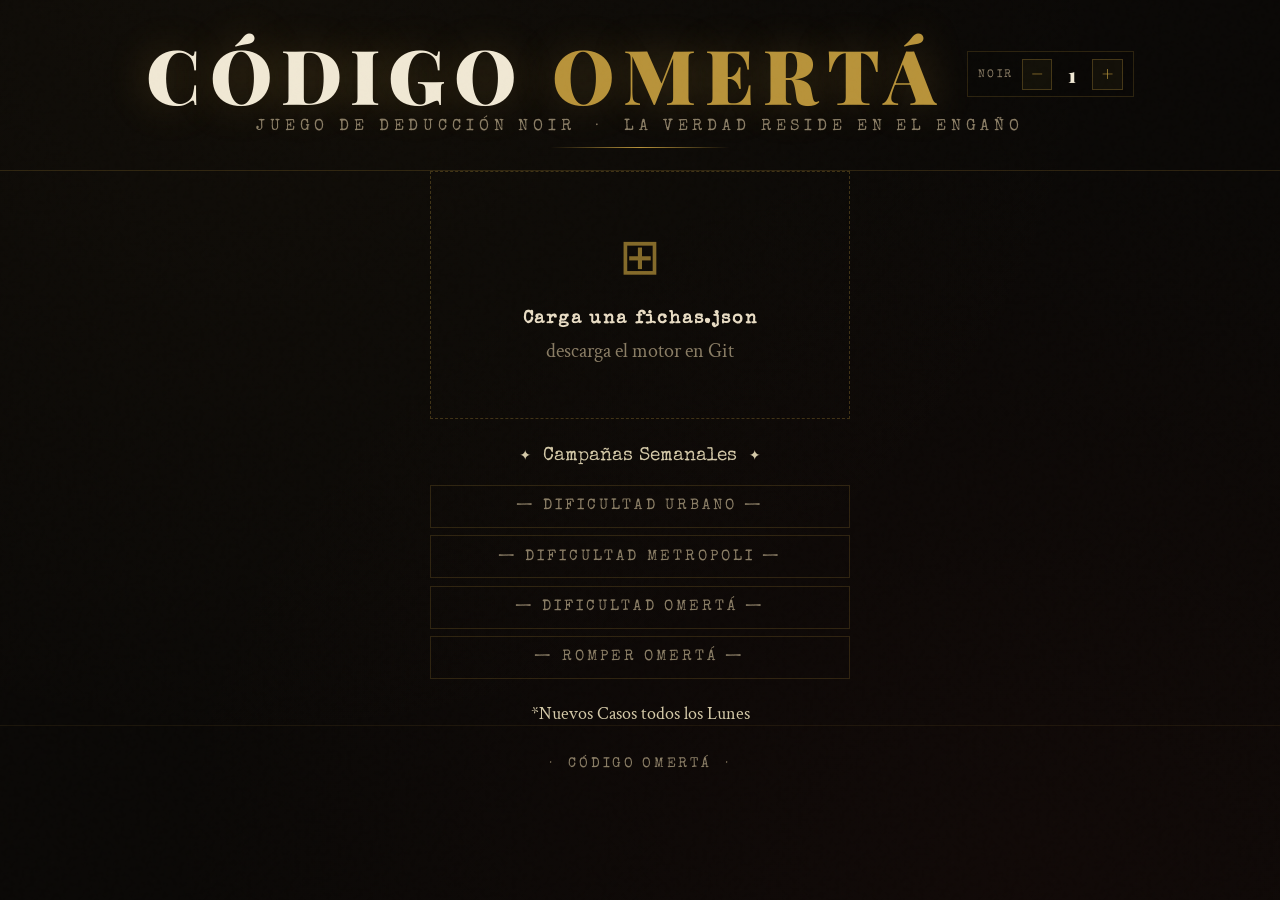
==== commit b263a936: "Add files via upload" ====
--- a/index.html
+++ b/index.html
@@ -33,7 +33,7 @@
       <strong>Carga una fichas.json</strong>
       <p style="margin-top:.5rem">descarga el motor en Git</p>
     </div>
-      <p style="margin-top:.5rem">✦ ✦ &nbsp;Enfrentate a una de la Campañas Semanales&nbsp; ✦ ✦</p>
+      <p style="margin-top:.5rem; margin-top:.5rem; font-family: 'Special Elite',monospace; font-size: 19px;">✦ &nbsp;Campañas Semanales&nbsp; ✦</p>
     <div style="display:flex;flex-direction:column;align-items:center;gap:.4rem;width:100%;margin-top:.3rem;">
       <button class="btn-demo" onclick="trackEvento('dificultad_click',{dificultad:'urbano'});cargarJSON('json/fichas_urbano.json')">— Dificultad Urbano —</button>
       <button class="btn-demo" onclick="trackEvento('dificultad_click',{dificultad:'metropoli'});cargarJSON('json/fichas_metro.json')">— Dificultad Metropoli —</button>
